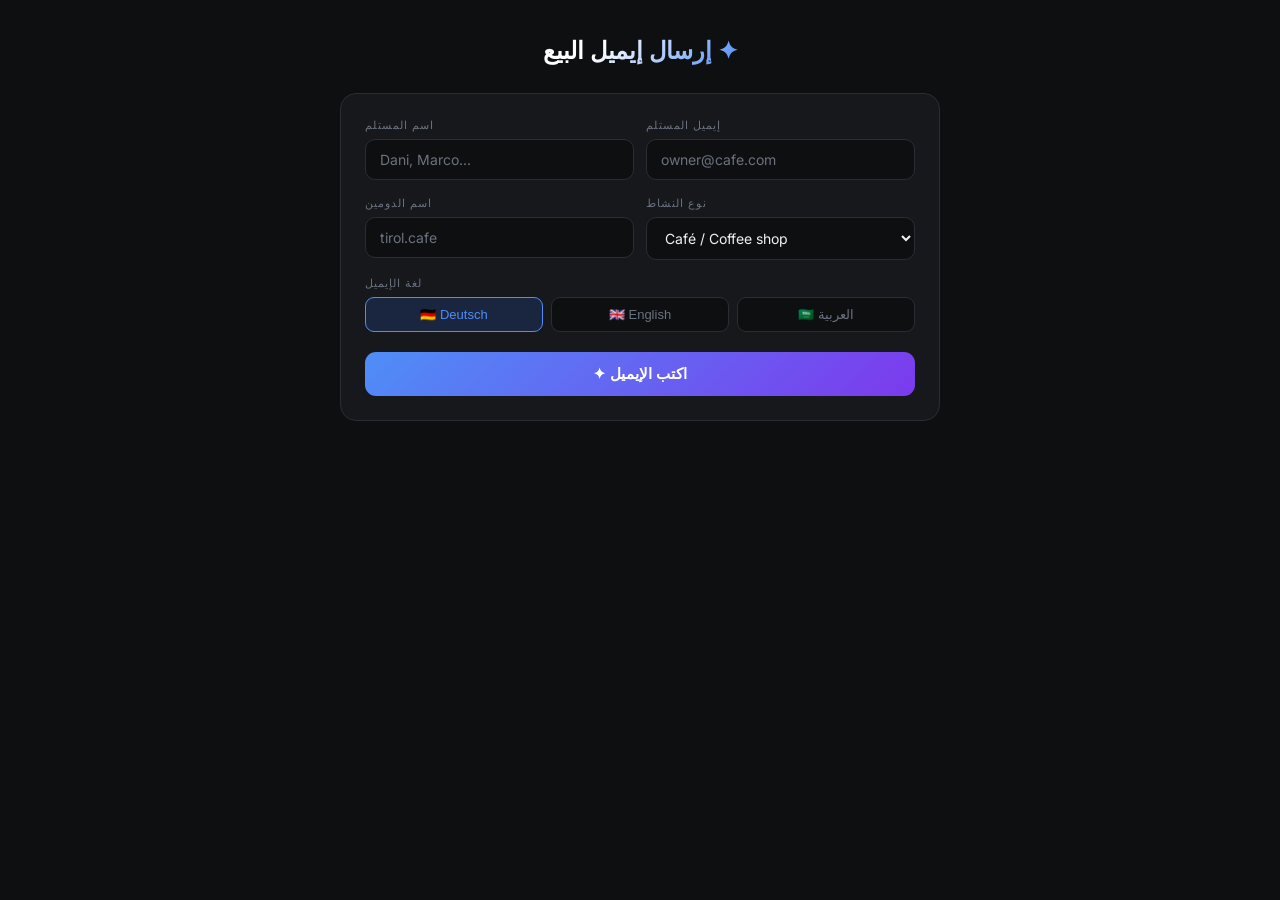
==== static/index.html @ bef87dda "Create index.html" ====
<!DOCTYPE html>
<html lang="en">
<head>
<meta charset="UTF-8">
<meta name="viewport" content="width=device-width, initial-scale=1.0">
<title>Domain Outreach</title>
<style>
@import url('https://fonts.googleapis.com/css2?family=Inter:wght@400;500;600&display=swap');
*{box-sizing:border-box;margin:0;padding:0}
:root{--bg:#0E0F11;--surface:#16181C;--border:#2A2D35;--accent:#4F8EF7;--accent2:#7C3AED;--text:#F0F2F7;--muted:#6B7280;--success:#10B981;}
body{background:var(--bg);color:var(--text);font-family:'Inter',sans-serif;min-height:100vh;display:flex;flex-direction:column;align-items:center;padding:36px 16px;}
h1{font-size:24px;font-weight:600;background:linear-gradient(135deg,#fff 30%,var(--accent));-webkit-background-clip:text;-webkit-text-fill-color:transparent;background-clip:text;margin-bottom:28px;text-align:center;}
.card{background:var(--surface);border:1px solid var(--border);border-radius:16px;padding:24px;width:100%;max-width:600px;margin-bottom:16px;}
.field{margin-bottom:16px;}
label{display:block;font-size:11px;font-weight:500;color:var(--muted);letter-spacing:1px;text-transform:uppercase;margin-bottom:7px;}
input,select{width:100%;background:var(--bg);border:1px solid var(--border);border-radius:10px;padding:11px 14px;color:var(--text);font-family:'Inter',sans-serif;font-size:14px;outline:none;transition:border-color .2s;}
input:focus,select:focus{border-color:var(--accent);}
input::placeholder{color:var(--muted);}
select option{background:var(--surface);}
.row{display:grid;grid-template-columns:1fr 1fr;gap:12px;}
.lang-row{display:flex;gap:8px;}
.lang-btn{flex:1;padding:9px;border-radius:9px;border:1px solid var(--border);background:var(--bg);color:var(--muted);font-size:13px;cursor:pointer;transition:all .2s;}
.lang-btn.active{border-color:var(--accent);color:var(--accent);background:#1a2540;}
.btn{width:100%;padding:13px;border-radius:11px;border:none;background:linear-gradient(135deg,var(--accent),var(--accent2));color:#fff;font-size:15px;font-weight:600;cursor:pointer;margin-top:4px;}
.btn:disabled{opacity:.4;cursor:not-allowed;}
.result-card{background:var(--surface);border:1px solid var(--border);border-radius:16px;padding:22px;width:100%;max-width:600px;display:none;}
.result-card.show{display:block;}
.rl{font-size:11px;letter-spacing:1.5px;text-transform:uppercase;color:var(--muted);margin-bottom:6px;}
.subject-box{font-size:13px;color:var(--accent);background:#1C2033;padding:10px 13px;border-radius:8px;margin-bottom:16px;}
.body-box{background:var(--bg);border:1px solid var(--border);border-radius:10px;padding:14px;font-size:13px;line-height:1.75;white-space:pre-wrap;color:var(--text);min-height:100px;margin-bottom:18px;}
.actions{display:flex;gap:10px;margin-bottom:14px;}
.abt{flex:1;padding:11px;border-radius:9px;border:1px solid var(--border);background:transparent;color:var(--text);font-size:13px;cursor:pointer;transition:all .2s;}
.abt.send{background:var(--success);border-color:var(--success);color:#fff;}
.abt:disabled{opacity:.4;cursor:not-allowed;}
.sent-msg{display:none;text-align:center;padding:12px;background:#0d2b1f;border:1px solid var(--success);border-radius:10px;color:var(--success);font-size:14px;margin-bottom:14px;}
.err-msg{display:none;text-align:center;padding:12px;background:#2b0d0d;border:1px solid #ef4444;border-radius:10px;color:#ef4444;font-size:13px;margin-bottom:14px;}
.tip{font-size:12px;color:var(--muted);text-align:center;}
.spinner{width:16px;height:16px;border:2px solid rgba(255,255,255,.2);border-top-color:#fff;border-radius:50%;animation:spin .7s linear infinite;display:inline-block;margin-right:6px;vertical-align:middle;}
@keyframes spin{to{transform:rotate(360deg)}}
</style>
</head>
<body>
<h1>إرسال إيميل البيع ✦</h1>
<div class="card">
  <div class="row">
    <div class="field"><label>اسم المستلم</label><input id="recipient" placeholder="Dani, Marco..."/></div>
    <div class="field"><label>إيميل المستلم</label><input id="email" type="email" placeholder="owner@cafe.com"/></div>
  </div>
  <div class="row">
    <div class="field"><label>اسم الدومين</label><input id="domain" placeholder="tirol.cafe"/></div>
    <div class="field"><label>نوع النشاط</label>
      <select id="btype">
        <option value="cafe">Café / Coffee shop</option>
        <option value="restaurant">Restaurant</option>
        <option value="taxi">Taxi company</option>
        <option value="auto">Auto / Car services</option>
        <option value="startup">Startup / App / Tech</option>
        <option value="fintech">Fintech / Payments</option>
        <option value="general">General / Other</option>
      </select>
    </div>
  </div>
  <div class="field"><label>لغة الإيميل</label>
    <div class="lang-row">
      <button class="lang-btn active" onclick="setLang('de',this)">🇩🇪 Deutsch</button>
      <button class="lang-btn" onclick="setLang('en',this)">🇬🇧 English</button>
      <button class="lang-btn" onclick="setLang('ar',this)">🇸🇦 العربية</button>
    </div>
  </div>
  <button class="btn" id="genBtn" onclick="generate()">✦ اكتب الإيميل</button>
</div>
<div class="result-card" id="resultCard">
  <div class="rl">Subject</div>
  <div class="subject-box" id="subjectOut"></div>
  <div class="rl">Body</div>
  <div class="body-box" id="bodyOut"></div>
  <div class="sent-msg" id="sentMsg">✓ تم الإرسال بنجاح من kamiran@kamiran.me</div>
  <div class="err-msg" id="errMsg"></div>
  <div class="actions">
    <button class="abt" onclick="copyAll()">📋 نسخ</button>
    <button class="abt send" id="sendBtn" onclick="sendEmail()">📨 إرسال الآن</button>
  </div>
  <p class="tip">⚡ يُرسل مباشرة من kamiran@kamiran.me</p>
</div>
<script>
let lang='de',currentSubject='',currentBody='',currentEmail='';
function setLang(l,btn){lang=l;document.querySelectorAll('.lang-btn').forEach(b=>b.classList.remove('active'));btn.classList.add('active');}
async function generate(){
  const recipient=document.getElementById('recipient').value.trim();
  const email=document.getElementById('email').value.trim();
  const domain=document.getElementById('domain').value.trim();
  const btype=document.getElementById('btype').value;
  if(!domain){alert('أدخل اسم الدومين');return;}
  currentEmail=email;
  const btn=document.getElementById('genBtn');
  btn.disabled=true;btn.innerHTML='<span class="spinner"></span>جاري الكتابة...';
  document.getElementById('sentMsg').style.display='none';
  document.getElementById('errMsg').style.display='none';
  try{
    const res=await fetch('/generate',{method:'POST',headers:{'Content-Type':'application/json'},body:JSON.stringify({recipient,domain,btype,lang})});
    const data=await res.json();
    currentSubject=data.subject;currentBody=data.body;
    document.getElementById('subjectOut').textContent=data.subject;
    document.getElementById('bodyOut').textContent=data.body;
    document.getElementById('resultCard').classList.add('show');
  }catch(e){alert('خطأ — حاول مرة ثانية');}
  btn.disabled=false;btn.innerHTML='✦ اكتب الإيميل';
}
async function sendEmail(){
  if(!currentEmail){alert('أدخل إيميل المستلم أولاً');return;}
  const btn=document.getElementById('sendBtn');
  btn.disabled=true;btn.innerHTML='<span class="spinner"></span>جاري الإرسال...';
  document.getElementById('sentMsg').style.display='none';
  document.getElementById('errMsg').style.display='none';
  try{
    const res=await fetch('/send',{method:'POST',headers:{'Content-Type':'application/json'},body:JSON.stringify({to_email:currentEmail,subject:currentSubject,body:currentBody})});
    const data=await res.json();
    if(data.success){document.getElementById('sentMsg').style.display='block';}
    else{document.getElementById('errMsg').textContent='خطأ: '+data.error;document.getElementById('errMsg').style.display='block';}
  }catch(e){document.getElementById('errMsg').textContent='خطأ في الاتصال';document.getElementById('errMsg').style.display='block';}
  btn.disabled=false;btn.innerHTML='📨 إرسال الآن';
}
function copyAll(){
  navigator.clipboard.writeText('Subject: '+currentSubject+'\n\n'+currentBody);
  const btn=event.target;btn.textContent='✓ تم النسخ';setTimeout(()=>btn.textContent='📋 نسخ',2000);
}
</script>
</body>
</html>
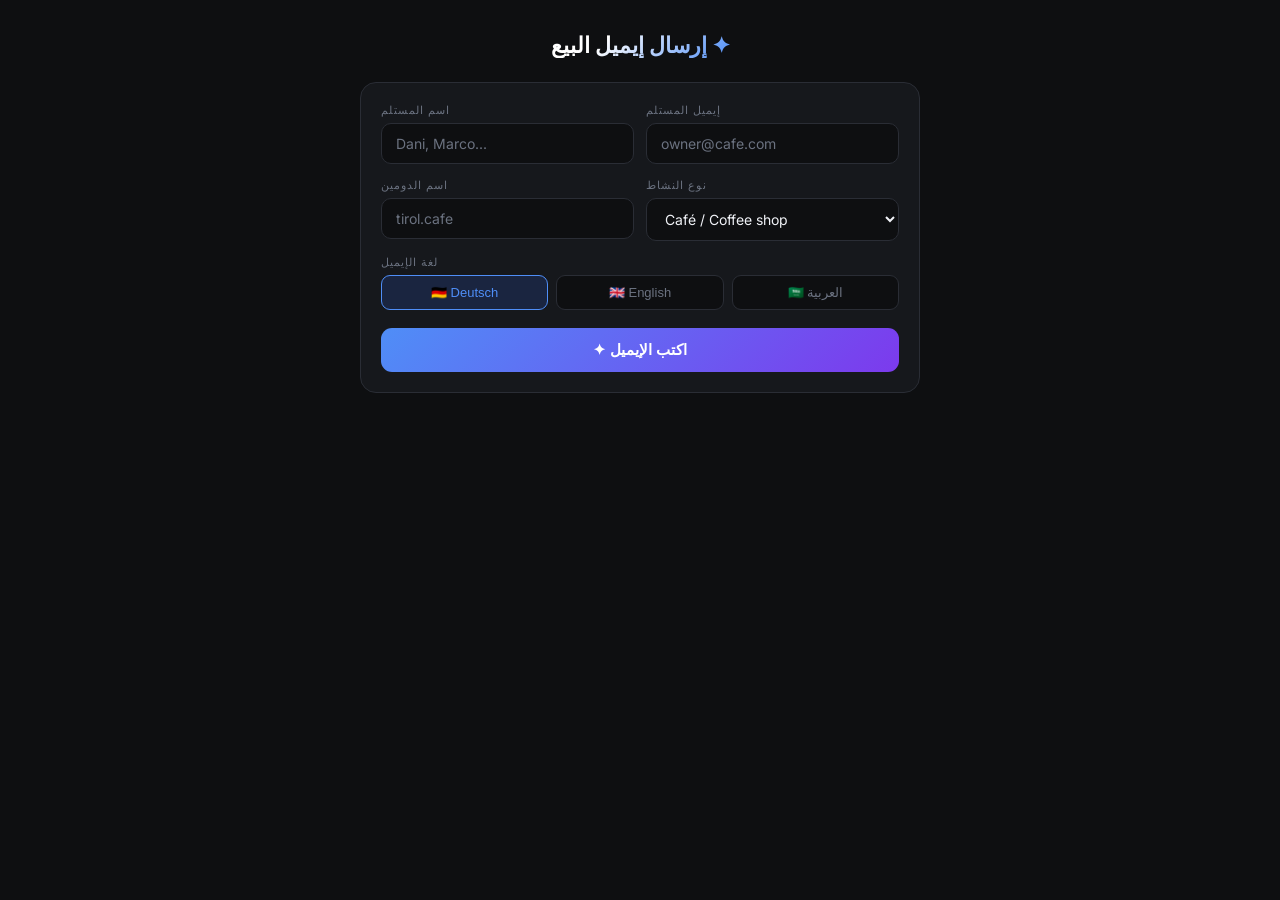
==== commit d0d70a90: "Add files via upload" ====
--- a/static/index.html
+++ b/static/index.html
@@ -7,122 +7,182 @@
 <style>
 @import url('https://fonts.googleapis.com/css2?family=Inter:wght@400;500;600&display=swap');
 *{box-sizing:border-box;margin:0;padding:0}
-:root{--bg:#0E0F11;--surface:#16181C;--border:#2A2D35;--accent:#4F8EF7;--accent2:#7C3AED;--text:#F0F2F7;--muted:#6B7280;--success:#10B981;}
-body{background:var(--bg);color:var(--text);font-family:'Inter',sans-serif;min-height:100vh;display:flex;flex-direction:column;align-items:center;padding:36px 16px;}
-h1{font-size:24px;font-weight:600;background:linear-gradient(135deg,#fff 30%,var(--accent));-webkit-background-clip:text;-webkit-text-fill-color:transparent;background-clip:text;margin-bottom:28px;text-align:center;}
-.card{background:var(--surface);border:1px solid var(--border);border-radius:16px;padding:24px;width:100%;max-width:600px;margin-bottom:16px;}
-.field{margin-bottom:16px;}
-label{display:block;font-size:11px;font-weight:500;color:var(--muted);letter-spacing:1px;text-transform:uppercase;margin-bottom:7px;}
-input,select{width:100%;background:var(--bg);border:1px solid var(--border);border-radius:10px;padding:11px 14px;color:var(--text);font-family:'Inter',sans-serif;font-size:14px;outline:none;transition:border-color .2s;}
-input:focus,select:focus{border-color:var(--accent);}
-input::placeholder{color:var(--muted);}
-select option{background:var(--surface);}
-.row{display:grid;grid-template-columns:1fr 1fr;gap:12px;}
-.lang-row{display:flex;gap:8px;}
-.lang-btn{flex:1;padding:9px;border-radius:9px;border:1px solid var(--border);background:var(--bg);color:var(--muted);font-size:13px;cursor:pointer;transition:all .2s;}
-.lang-btn.active{border-color:var(--accent);color:var(--accent);background:#1a2540;}
-.btn{width:100%;padding:13px;border-radius:11px;border:none;background:linear-gradient(135deg,var(--accent),var(--accent2));color:#fff;font-size:15px;font-weight:600;cursor:pointer;margin-top:4px;}
-.btn:disabled{opacity:.4;cursor:not-allowed;}
-.result-card{background:var(--surface);border:1px solid var(--border);border-radius:16px;padding:22px;width:100%;max-width:600px;display:none;}
-.result-card.show{display:block;}
-.rl{font-size:11px;letter-spacing:1.5px;text-transform:uppercase;color:var(--muted);margin-bottom:6px;}
-.subject-box{font-size:13px;color:var(--accent);background:#1C2033;padding:10px 13px;border-radius:8px;margin-bottom:16px;}
-.body-box{background:var(--bg);border:1px solid var(--border);border-radius:10px;padding:14px;font-size:13px;line-height:1.75;white-space:pre-wrap;color:var(--text);min-height:100px;margin-bottom:18px;}
-.actions{display:flex;gap:10px;margin-bottom:14px;}
-.abt{flex:1;padding:11px;border-radius:9px;border:1px solid var(--border);background:transparent;color:var(--text);font-size:13px;cursor:pointer;transition:all .2s;}
-.abt.send{background:var(--success);border-color:var(--success);color:#fff;}
-.abt:disabled{opacity:.4;cursor:not-allowed;}
-.sent-msg{display:none;text-align:center;padding:12px;background:#0d2b1f;border:1px solid var(--success);border-radius:10px;color:var(--success);font-size:14px;margin-bottom:14px;}
-.err-msg{display:none;text-align:center;padding:12px;background:#2b0d0d;border:1px solid #ef4444;border-radius:10px;color:#ef4444;font-size:13px;margin-bottom:14px;}
-.tip{font-size:12px;color:var(--muted);text-align:center;}
-.spinner{width:16px;height:16px;border:2px solid rgba(255,255,255,.2);border-top-color:#fff;border-radius:50%;animation:spin .7s linear infinite;display:inline-block;margin-right:6px;vertical-align:middle;}
+:root{--bg:#0E0F11;--surface:#16181C;--border:#2A2D35;--accent:#4F8EF7;--accent2:#7C3AED;--text:#F0F2F7;--muted:#6B7280;--green:#10B981}
+body{background:var(--bg);color:var(--text);font-family:'Inter',sans-serif;min-height:100vh;display:flex;flex-direction:column;align-items:center;padding:32px 16px}
+h1{font-size:22px;font-weight:600;background:linear-gradient(135deg,#fff 30%,var(--accent));-webkit-background-clip:text;-webkit-text-fill-color:transparent;background-clip:text;margin-bottom:24px;text-align:center}
+.card{background:var(--surface);border:1px solid var(--border);border-radius:16px;padding:20px;width:100%;max-width:560px;margin-bottom:14px}
+.field{margin-bottom:14px}
+label{display:block;font-size:11px;font-weight:500;color:var(--muted);letter-spacing:1px;text-transform:uppercase;margin-bottom:6px}
+input,select{width:100%;background:var(--bg);border:1px solid var(--border);border-radius:10px;padding:11px 14px;color:var(--text);font-size:14px;font-family:'Inter',sans-serif;outline:none;transition:border-color .2s}
+input:focus,select:focus{border-color:var(--accent)}
+input::placeholder{color:var(--muted)}
+select option{background:var(--surface)}
+.row{display:grid;grid-template-columns:1fr 1fr;gap:12px}
+.langs{display:flex;gap:8px}
+.lb{flex:1;padding:9px;border-radius:9px;border:1px solid var(--border);background:var(--bg);color:var(--muted);font-size:13px;cursor:pointer;transition:all .2s}
+.lb.on{border-color:var(--accent);color:var(--accent);background:#1a2540}
+.btn{width:100%;padding:13px;border-radius:11px;border:none;background:linear-gradient(135deg,var(--accent),var(--accent2));color:#fff;font-size:15px;font-weight:600;cursor:pointer;margin-top:4px}
+.btn:disabled{opacity:.4;cursor:not-allowed}
+.res{background:var(--surface);border:1px solid var(--border);border-radius:16px;padding:20px;width:100%;max-width:560px;display:none}
+.res.show{display:block}
+.rl{font-size:11px;letter-spacing:1.5px;text-transform:uppercase;color:var(--muted);margin-bottom:6px}
+.subj{font-size:13px;color:var(--accent);background:#1C2033;padding:10px 13px;border-radius:8px;margin-bottom:14px}
+.body{background:var(--bg);border:1px solid var(--border);border-radius:10px;padding:14px;font-size:13px;line-height:1.75;white-space:pre-wrap;margin-bottom:16px}
+.acts{display:flex;gap:10px;margin-bottom:12px}
+.ab{flex:1;padding:11px;border-radius:9px;border:1px solid var(--border);background:transparent;color:var(--text);font-size:13px;cursor:pointer;transition:all .2s}
+.ab.go{background:var(--green);border-color:var(--green);color:#fff}
+.ab:disabled{opacity:.4;cursor:not-allowed}
+.ok{display:none;text-align:center;padding:11px;background:#0d2b1f;border:1px solid var(--green);border-radius:10px;color:var(--green);font-size:14px;margin-bottom:12px}
+.er{display:none;text-align:center;padding:11px;background:#2b0d0d;border:1px solid #ef4444;border-radius:10px;color:#ef4444;font-size:13px;margin-bottom:12px}
+.tip{font-size:12px;color:var(--muted);text-align:center}
+.sp{width:15px;height:15px;border:2px solid rgba(255,255,255,.2);border-top-color:#fff;border-radius:50%;animation:spin .7s linear infinite;display:inline-block;margin-right:6px;vertical-align:middle}
 @keyframes spin{to{transform:rotate(360deg)}}
 </style>
 </head>
 <body>
 <h1>إرسال إيميل البيع ✦</h1>
+
 <div class="card">
   <div class="row">
-    <div class="field"><label>اسم المستلم</label><input id="recipient" placeholder="Dani, Marco..."/></div>
-    <div class="field"><label>إيميل المستلم</label><input id="email" type="email" placeholder="owner@cafe.com"/></div>
+    <div class="field">
+      <label>اسم المستلم</label>
+      <input id="f-name" placeholder="Dani, Marco...">
+    </div>
+    <div class="field">
+      <label>إيميل المستلم</label>
+      <input id="f-email" type="email" placeholder="owner@cafe.com">
+    </div>
   </div>
   <div class="row">
-    <div class="field"><label>اسم الدومين</label><input id="domain" placeholder="tirol.cafe"/></div>
-    <div class="field"><label>نوع النشاط</label>
-      <select id="btype">
+    <div class="field">
+      <label>اسم الدومين</label>
+      <input id="f-domain" placeholder="tirol.cafe">
+    </div>
+    <div class="field">
+      <label>نوع النشاط</label>
+      <select id="f-type">
         <option value="cafe">Café / Coffee shop</option>
         <option value="restaurant">Restaurant</option>
         <option value="taxi">Taxi company</option>
         <option value="auto">Auto / Car services</option>
-        <option value="startup">Startup / App / Tech</option>
+        <option value="startup">Startup / Tech</option>
         <option value="fintech">Fintech / Payments</option>
-        <option value="general">General / Other</option>
+        <option value="general">General</option>
       </select>
     </div>
   </div>
-  <div class="field"><label>لغة الإيميل</label>
-    <div class="lang-row">
-      <button class="lang-btn active" onclick="setLang('de',this)">🇩🇪 Deutsch</button>
-      <button class="lang-btn" onclick="setLang('en',this)">🇬🇧 English</button>
-      <button class="lang-btn" onclick="setLang('ar',this)">🇸🇦 العربية</button>
+  <div class="field">
+    <label>لغة الإيميل</label>
+    <div class="langs">
+      <button class="lb on" onclick="setLang('de',this)">🇩🇪 Deutsch</button>
+      <button class="lb" onclick="setLang('en',this)">🇬🇧 English</button>
+      <button class="lb" onclick="setLang('ar',this)">🇸🇦 العربية</button>
     </div>
   </div>
   <button class="btn" id="genBtn" onclick="generate()">✦ اكتب الإيميل</button>
 </div>
-<div class="result-card" id="resultCard">
-  <div class="rl">Subject</div>
-  <div class="subject-box" id="subjectOut"></div>
-  <div class="rl">Body</div>
-  <div class="body-box" id="bodyOut"></div>
-  <div class="sent-msg" id="sentMsg">✓ تم الإرسال بنجاح من kamiran@kamiran.me</div>
-  <div class="err-msg" id="errMsg"></div>
-  <div class="actions">
-    <button class="abt" onclick="copyAll()">📋 نسخ</button>
-    <button class="abt send" id="sendBtn" onclick="sendEmail()">📨 إرسال الآن</button>
+
+<div class="res" id="resCard">
+  <div class="rl">SUBJECT</div>
+  <div class="subj" id="r-subj"></div>
+  <div class="rl">BODY</div>
+  <div class="body" id="r-body"></div>
+  <div class="ok" id="ok">✓ تم الإرسال بنجاح من kamiran@kamiran.me</div>
+  <div class="er" id="er"></div>
+  <div class="acts">
+    <button class="ab" onclick="copyAll()">📋 نسخ</button>
+    <button class="ab go" id="sendBtn" onclick="sendNow()">📨 إرسال الآن</button>
   </div>
   <p class="tip">⚡ يُرسل مباشرة من kamiran@kamiran.me</p>
 </div>
+
 <script>
-let lang='de',currentSubject='',currentBody='',currentEmail='';
-function setLang(l,btn){lang=l;document.querySelectorAll('.lang-btn').forEach(b=>b.classList.remove('active'));btn.classList.add('active');}
-async function generate(){
-  const recipient=document.getElementById('recipient').value.trim();
-  const email=document.getElementById('email').value.trim();
-  const domain=document.getElementById('domain').value.trim();
-  const btype=document.getElementById('btype').value;
-  if(!domain){alert('أدخل اسم الدومين');return;}
-  currentEmail=email;
-  const btn=document.getElementById('genBtn');
-  btn.disabled=true;btn.innerHTML='<span class="spinner"></span>جاري الكتابة...';
-  document.getElementById('sentMsg').style.display='none';
-  document.getElementById('errMsg').style.display='none';
-  try{
-    const res=await fetch('/generate',{method:'POST',headers:{'Content-Type':'application/json'},body:JSON.stringify({recipient,domain,btype,lang})});
-    const data=await res.json();
-    currentSubject=data.subject;currentBody=data.body;
-    document.getElementById('subjectOut').textContent=data.subject;
-    document.getElementById('bodyOut').textContent=data.body;
-    document.getElementById('resultCard').classList.add('show');
-  }catch(e){alert('خطأ — حاول مرة ثانية');}
-  btn.disabled=false;btn.innerHTML='✦ اكتب الإيميل';
+var lang = 'de';
+
+function setLang(l, btn) {
+  lang = l;
+  document.querySelectorAll('.lb').forEach(function(b){ b.classList.remove('on'); });
+  btn.classList.add('on');
 }
-async function sendEmail(){
-  if(!currentEmail){alert('أدخل إيميل المستلم أولاً');return;}
-  const btn=document.getElementById('sendBtn');
-  btn.disabled=true;btn.innerHTML='<span class="spinner"></span>جاري الإرسال...';
-  document.getElementById('sentMsg').style.display='none';
-  document.getElementById('errMsg').style.display='none';
-  try{
-    const res=await fetch('/send',{method:'POST',headers:{'Content-Type':'application/json'},body:JSON.stringify({to_email:currentEmail,subject:currentSubject,body:currentBody})});
-    const data=await res.json();
-    if(data.success){document.getElementById('sentMsg').style.display='block';}
-    else{document.getElementById('errMsg').textContent='خطأ: '+data.error;document.getElementById('errMsg').style.display='block';}
-  }catch(e){document.getElementById('errMsg').textContent='خطأ في الاتصال';document.getElementById('errMsg').style.display='block';}
-  btn.disabled=false;btn.innerHTML='📨 إرسال الآن';
+
+function val(id) { return document.getElementById(id).value.trim(); }
+function el(id) { return document.getElementById(id); }
+
+async function generate() {
+  var domain = val('f-domain');
+  if (!domain) { alert('أدخل اسم الدومين'); return; }
+
+  var btn = el('genBtn');
+  btn.disabled = true;
+  btn.innerHTML = '<span class="sp"></span>جاري الكتابة...';
+  el('ok').style.display = 'none';
+  el('er').style.display = 'none';
+
+  try {
+    var r = await fetch('/generate', {
+      method: 'POST',
+      headers: {'Content-Type': 'application/json'},
+      body: JSON.stringify({
+        recipient: val('f-name'),
+        domain: domain,
+        btype: val('f-type'),
+        lang: lang
+      })
+    });
+    var data = await r.json();
+    el('r-subj').textContent = data.subject;
+    el('r-body').textContent = data.body;
+    el('resCard').classList.add('show');
+  } catch(e) {
+    alert('خطأ — حاول مرة ثانية');
+  }
+
+  btn.disabled = false;
+  btn.innerHTML = '✦ اكتب الإيميل';
 }
-function copyAll(){
-  navigator.clipboard.writeText('Subject: '+currentSubject+'\n\n'+currentBody);
-  const btn=event.target;btn.textContent='✓ تم النسخ';setTimeout(()=>btn.textContent='📋 نسخ',2000);
+
+async function sendNow() {
+  var email = val('f-email');
+  var subject = el('r-subj').textContent;
+  var body = el('r-body').textContent;
+
+  if (!email) { alert('أدخل إيميل المستلم'); return; }
+  if (!subject) { alert('اضغط اكتب الإيميل أولاً'); return; }
+
+  var btn = el('sendBtn');
+  btn.disabled = true;
+  btn.innerHTML = '<span class="sp"></span>جاري الإرسال...';
+  el('ok').style.display = 'none';
+  el('er').style.display = 'none';
+
+  try {
+    var r = await fetch('/send', {
+      method: 'POST',
+      headers: {'Content-Type': 'application/json'},
+      body: JSON.stringify({to_email: email, subject: subject, body: body})
+    });
+    var data = await r.json();
+    if (data.success) {
+      el('ok').style.display = 'block';
+    } else {
+      el('er').textContent = 'خطأ: ' + data.error;
+      el('er').style.display = 'block';
+    }
+  } catch(e) {
+    el('er').textContent = 'خطأ في الاتصال';
+    el('er').style.display = 'block';
+  }
+
+  btn.disabled = false;
+  btn.innerHTML = '📨 إرسال الآن';
+}
+
+function copyAll() {
+  var t = 'Subject: ' + el('r-subj').textContent + '\n\n' + el('r-body').textContent;
+  navigator.clipboard.writeText(t);
+  var b = event.target;
+  b.textContent = '✓ تم النسخ';
+  setTimeout(function(){ b.textContent = '📋 نسخ'; }, 2000);
 }
 </script>
 </body>
